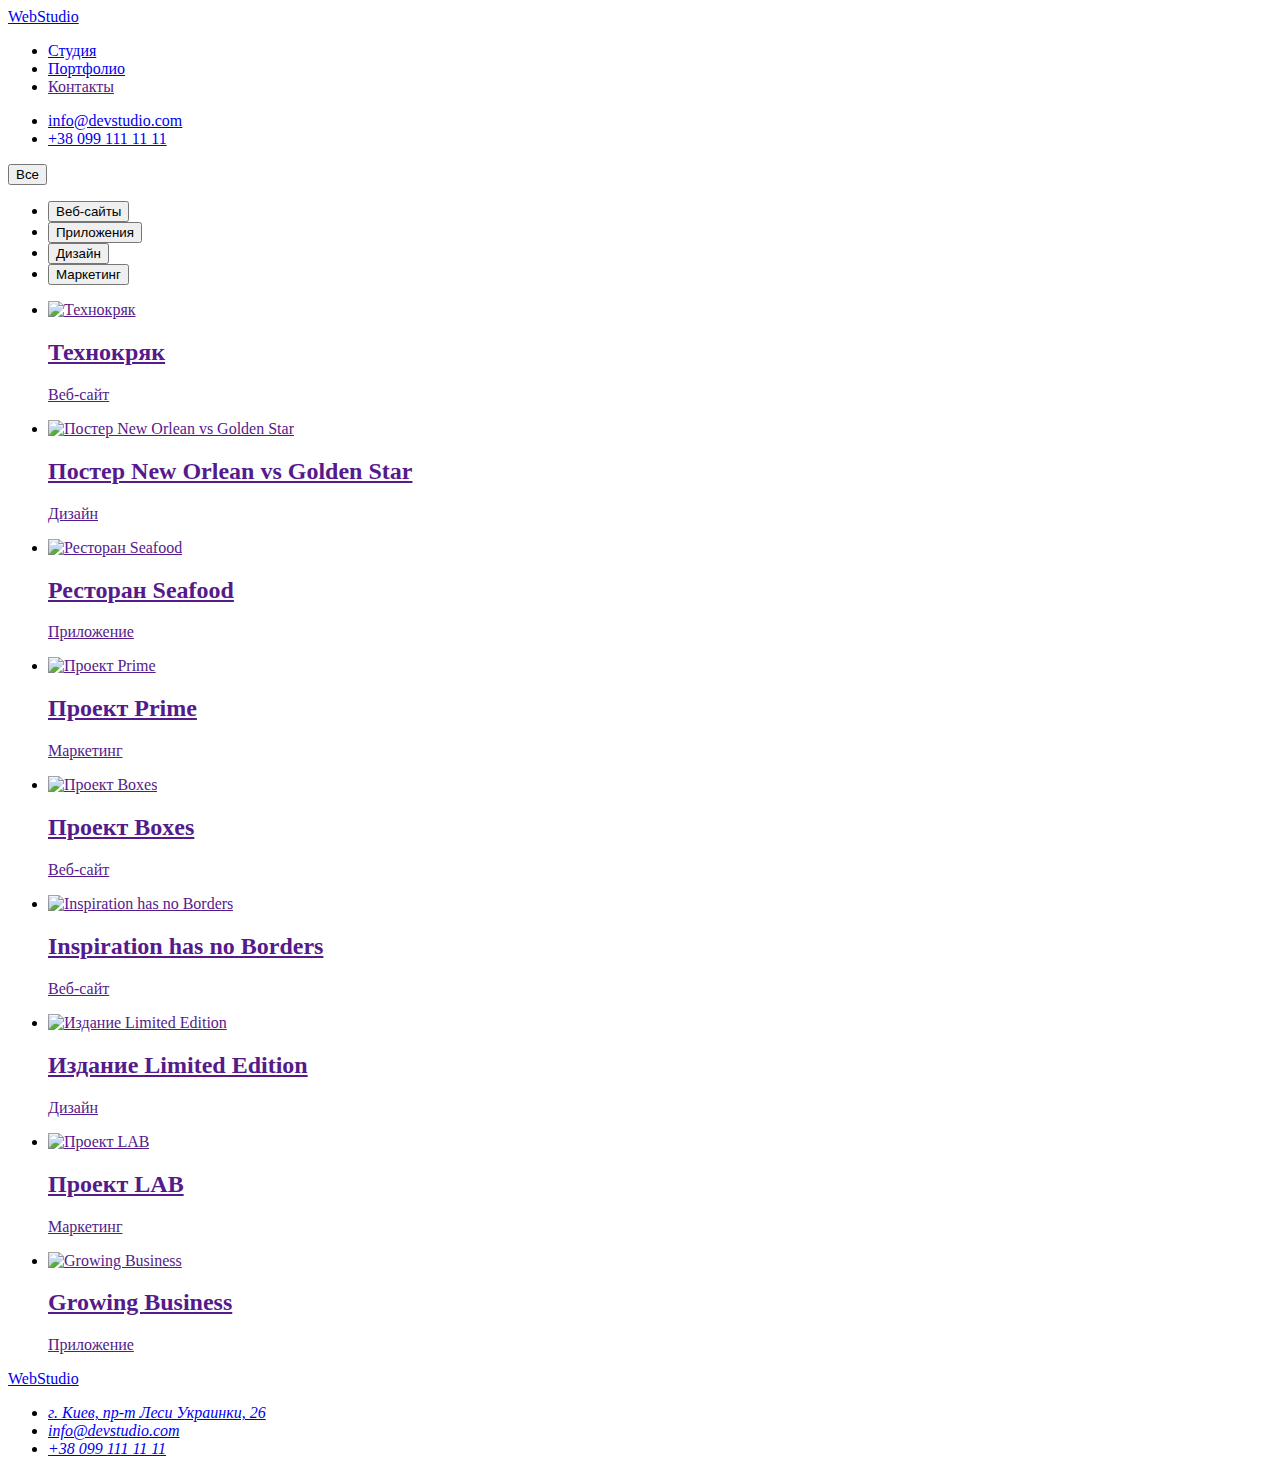
==== portfolio.html @ f28b0d56 "update portfolio.html" ====
<!DOCTYPE html>
<html lang="ru">
<head>
    <meta charset="UTF-8">
    <meta http-equiv="X-UA-Compatible" content="IE=edge">
    <meta name="viewport" content="width=device-width, initial-scale=1.0">
    <title>Document</title>
    <link rel="stylesheet" href="./css/styles.css">
</head>
<body>
    <!--Шапка сайта-->
    <header>
        <nav>
            <a href="./index.html">
                WebStudio
            </a>
            <ul>
                <li> <a href="./index.html"> Студия </a></li>
                <li> <a href="./portfolio.html"> Портфолио </a></li>
                <li> <a href=""> Контакты </a></li>
    
            </ul>
        </nav>
    
        <ul>
            <li> <a href="mailto:info@devstudio.com ">info@devstudio.com </a></li>
            <li> <a href="tel:+380991111111">+38 099 111 11 11</a></li>
    
        </ul>
    
    </header>
    
<!--Мейн контент-->
<main>
    <section>
        <button type="button">Все</button>
        <ul>
            <li> <button type="button">Веб-сайты</button></li>
            <li> <button type="button">Приложения</button></li>
            <li> <button type="button">Дизайн</button> </li>
            <li> <button type="button">Маркетинг</button> </li>
        </ul>

        <ul>
            <li> <a href="">
                <img src="./images./portfolio/веб-сайт-1.jpg" alt="Технокряк" width="370" height="294"> 
                <h2>Технокряк</h2>
                <p>Веб-сайт</p>
            </a>
            </li>
            <li>
                <a href="">
                    <img src="./images./portfolio/дизайн-1.jpg" alt="Постер New Orlean vs Golden Star" width="370" height="294">
                    <h2>Постер New Orlean vs Golden Star</h2>
                    <p>Дизайн</p>
                </a>
            </li>
            <li>
                <a href="">
                    <img src="./images./portfolio/приложение-1.jpg" alt="Ресторан Seafood" width="370" height="294">
                    <h2>Ресторан Seafood</h2>
                    <p>Приложение</p>
                </a>
            </li>
            <li>
                <a href="">
                    <img src="./images./portfolio/маркетинг-1.jpg" alt="Проект Prime" width="370" height="294">
                    <h2>Проект Prime</h2>
                    <p>Маркетинг</p>
                </a>
            </li>
            <li>
                <a href="">
                    <img src="./images./portfolio/приложение-2.jpg" alt="Проект Boxes" width="370" height="294">
                    <h2>Проект Boxes</h2>
                    <p>Веб-сайт</p>
                </a>
            </li>
            <li>
                <a href="">
                    <img src="./images./portfolio/веб-сайт-2.jpg" alt="Inspiration has no Borders" width="370" height="294">
                    <h2>Inspiration has no Borders</h2>
                    <p>Веб-сайт</p>
                </a>
            </li>
            <li>
                <a href="">
                    <img src="./images./portfolio/дизайн-2.jpg" alt="Издание Limited Edition" width="370" height="294">
                    <h2>Издание Limited Edition</h2>
                    <p>Дизайн</p>
                </a>
            </li>
            <li>
                <a href="">
                    <img src="./images./portfolio/маркетинг-2.jpg" alt="Проект LAB" width="370" height="294">
                    <h2>Проект LAB</h2>
                    <p>Маркетинг</p>
                </a>
            </li>
            <li>
                <a href="">
                    <img src="./images./portfolio/приложение-3.jpg" alt="Growing Business" width="370" height="294">
                    <h2>Growing Business</h2>
                    <p>Приложение</p>
                </a>
            </li>
        </ul>
    
    </section>
</main>

    <!--Футер-->
  <footer>
    
        <a href="./index.html">
            WebStudio
        </a>
        <address>
            <ul>
                <li> <a href="https://goo.gl/maps/xG7EDQAWDE6oh7qR7" target="_blank" rel="noopener noreferrer">г. Киев, пр-т
                        Леси Украинки, 26</a></li>
                <li> <a href="mailto:info@devstudio.com ">info@devstudio.com </a></li>
                <li> <a href="tel:+380991111111">+38 099 111 11 11</a></li>
            </ul>
        </address>
    </footer>
</body>
</html>
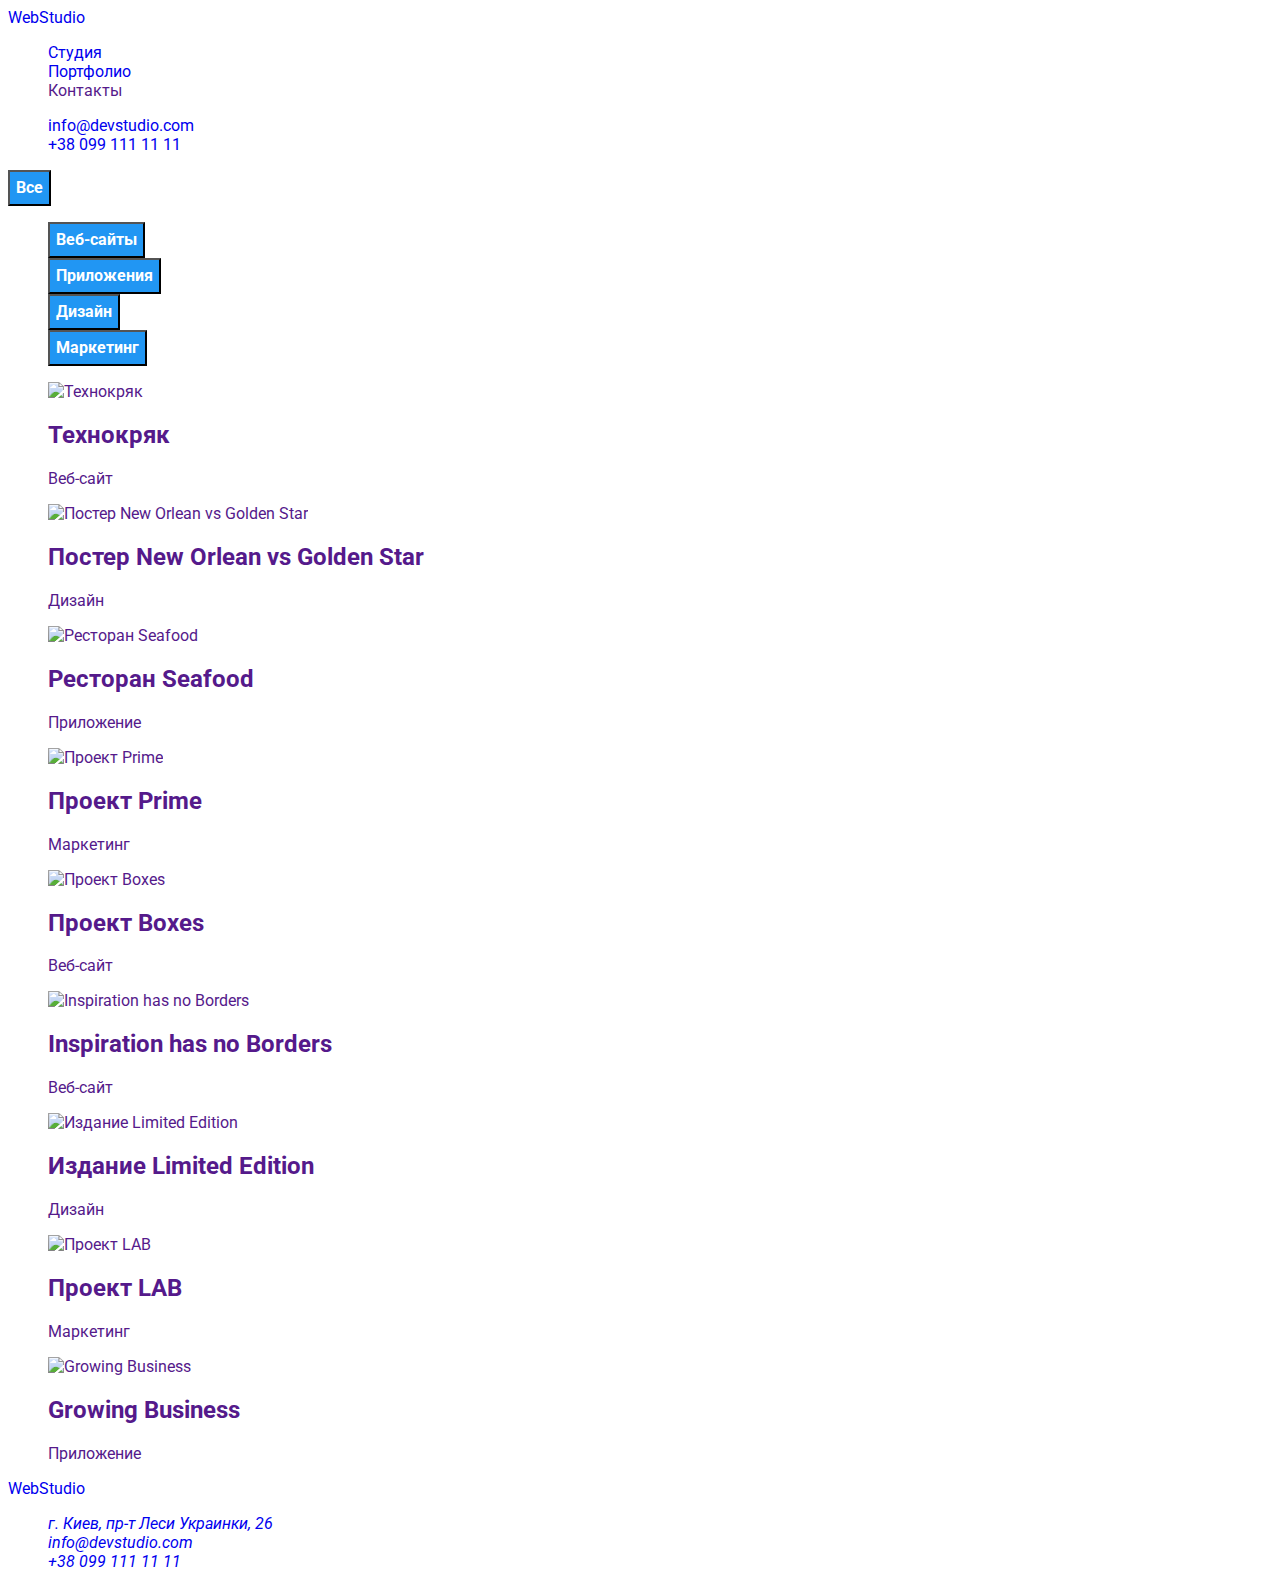
==== commit 9c2216ff: "add css" ====
--- a/portfolio.html
+++ b/portfolio.html
@@ -4,7 +4,11 @@
     <meta charset="UTF-8">
     <meta http-equiv="X-UA-Compatible" content="IE=edge">
     <meta name="viewport" content="width=device-width, initial-scale=1.0">
-    <title>Document</title>
+    <title>Вебстудия</title>
+    <link rel="preconnect" href="https://fonts.googleapis.com">
+    <link rel="preconnect" href="https://fonts.gstatic.com" crossorigin>
+    <link href="https://fonts.googleapis.com/css2?family=Raleway:wght@700&family=Roboto:wght@400;500;700;900&display=swap"
+        rel="stylesheet">
     <link rel="stylesheet" href="./css/styles.css">
 </head>
 <body>
@@ -33,6 +37,7 @@
 <!--Мейн контент-->
 <main>
     <section>
+        <h1 hidden>Портфолио</h1>
         <button type="button">Все</button>
         <ul>
             <li> <button type="button">Веб-сайты</button></li>
--- a/css/styles.css
+++ b/css/styles.css
@@ -0,0 +1,165 @@
+:root {
+--primary-text-color:#FFFFFF;
+--title-text-color:#000000;
+--accent-color:#2196F3;
+}
+
+
+ body {
+     background-color: var(--primary-text-color);
+     color: var(--title-text-color);
+     font-family: 'Roboto';
+ }
+
+/* header */
+
+ .logo {
+    color: var(--title-text-color); 
+    font-family: 'Raleway';
+    font-weight: 700;
+    font-size: 26px;
+    line-height: 1.19;
+ }
+
+ span {
+  color: var(--accent-color);
+  font-family: 'Raleway';
+  font-weight: 700;
+  font-size: 26px;
+  line-height: 1.19;
+ }
+
+a {
+    text-decoration: none;
+}
+
+ul {
+    list-style: none;
+    }
+
+.list {
+    list-style: none;
+}
+
+ .social-links .link {
+     color: var(--title-text-color);
+    text-decoration: none;
+ }
+
+ .social-links .link:hover,
+ .social-links .link:focus {
+     color: var(--accent-color);
+ }
+
+ .header {
+    color: #212121;
+    font-family: 'Roboto';
+    font-weight: 500;
+    font-size: 14px;
+     line-height: 1.14;
+    
+ }
+
+/* hero */
+
+.section-hero {
+    background-color: #000000;
+}
+
+.title {
+  color: var(--primary-text-color);
+  font-family: 'Roboto';
+  font-weight: 900;
+  font-size: 44px;
+  line-height: 1.36;
+  text-align: center;
+  text-transform: uppercase;
+}
+  
+button {
+    cursor: pointer;
+    color: var(--primary-text-color);
+    background-color: var(--accent-color);
+    font-family: 'Roboto';
+    font-weight: 700;
+    font-size: 16px;
+    line-height: 1.88;
+}
+       
+/* work */
+
+.subtitle {
+    color: #212121;
+    font-family: 'Roboto';
+    font-weight: 700;
+    font-size: 14px;
+    line-height: 1.14;
+   text-transform: uppercase;
+}
+
+.text {
+    color: #757575;
+    font-family: 'Roboto';
+    font-weight: 400;
+    font-size: 14px;
+    line-height: 1.71;
+}
+
+/* team */
+
+.subject,
+.team {
+       color: #212121;
+       font-family: 'Roboto';
+       font-weight: 700;
+       font-size: 36px;
+       line-height: 1.17;
+      text-align: center;     
+}
+
+.heading {
+      color: #212121;
+      font-family: 'Roboto'; 
+      font-weight: 500;
+      font-size: 16px;
+      line-height: 1.19;     
+}
+
+.desc {
+      color: #757575;
+      font-family: 'Roboto';
+      font-weight: 400;
+      font-size: 16px;
+      line-height: 1.19;       
+}
+
+/* footer */
+
+
+.links{
+     color: var(--primary-text-color);
+     font-family: 'Roboto';
+     font-weight: 400;
+     font-size: 14px;
+     line-height: 1.71;
+}
+
+.footer {
+    background-color: #000000;
+}
+
+.logo-text {
+     color: var(--primary-text-color);
+     font-family: 'Raleway';
+     font-weight: 700;
+     font-size: 26px;
+     line-height: 1.19;   
+}
+
+.links-items {
+     color: rgba(255, 255, 255, 0.6);
+     font-family: 'Roboto';
+     font-weight: 400;
+     font-size: 14px;
+     line-height: 1.71;      
+}
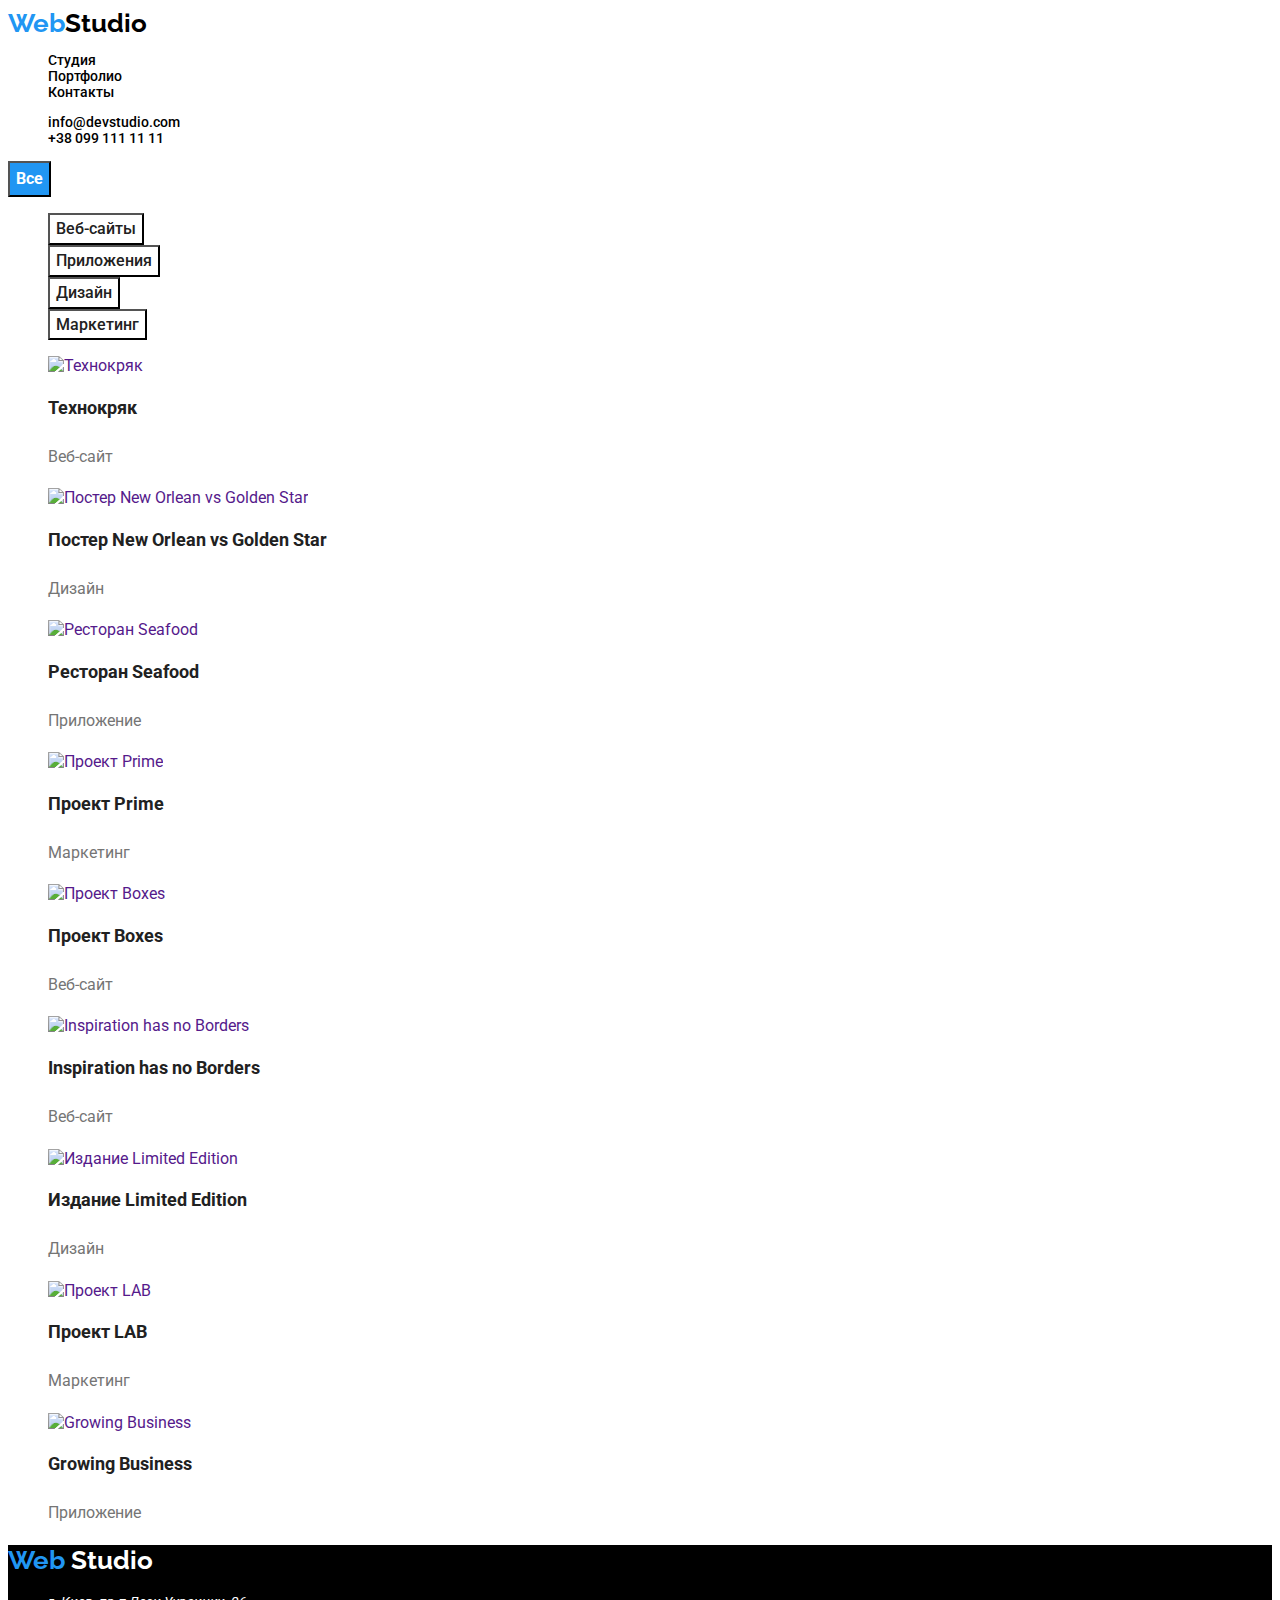
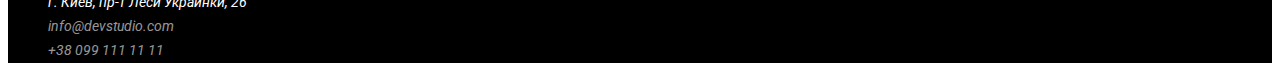
==== commit f5dda694: "update portfolio" ====
--- a/portfolio.html
+++ b/portfolio.html
@@ -4,7 +4,7 @@
     <meta charset="UTF-8">
     <meta http-equiv="X-UA-Compatible" content="IE=edge">
     <meta name="viewport" content="width=device-width, initial-scale=1.0">
-    <title>Вебстудия</title>
+    <title>Webstudio</title>
     <link rel="preconnect" href="https://fonts.googleapis.com">
     <link rel="preconnect" href="https://fonts.gstatic.com" crossorigin>
     <link href="https://fonts.googleapis.com/css2?family=Raleway:wght@700&family=Roboto:wght@400;500;700;900&display=swap"
@@ -13,22 +13,22 @@
 </head>
 <body>
     <!--Шапка сайта-->
-    <header>
+    <header class="header">
         <nav>
-            <a href="./index.html">
-                WebStudio
+            <a class="logo" href="./index.html">
+                <span>Web</span>Studio
             </a>
-            <ul>
-                <li> <a href="./index.html"> Студия </a></li>
-                <li> <a href="./portfolio.html"> Портфолио </a></li>
-                <li> <a href=""> Контакты </a></li>
+            <ul class="social-links">
+                <li> <a class="link" href="./index.html"> Студия </a></li>
+                <li> <a class="link" href="./portfolio.html"> Портфолио </a></li>
+                <li> <a class="link" href=""> Контакты </a></li>
     
             </ul>
         </nav>
     
-        <ul>
-            <li> <a href="mailto:info@devstudio.com ">info@devstudio.com </a></li>
-            <li> <a href="tel:+380991111111">+38 099 111 11 11</a></li>
+        <ul class="social-links">
+            <li> <a class="link" href="mailto:info@devstudio.com ">info@devstudio.com </a></li>
+            <li> <a class="link" href="tel:+380991111111">+38 099 111 11 11</a></li>
     
         </ul>
     
@@ -40,73 +40,73 @@
         <h1 hidden>Портфолио</h1>
         <button type="button">Все</button>
         <ul>
-            <li> <button type="button">Веб-сайты</button></li>
-            <li> <button type="button">Приложения</button></li>
-            <li> <button type="button">Дизайн</button> </li>
-            <li> <button type="button">Маркетинг</button> </li>
+            <li> <button type="button" class=" primary">Веб-сайты</button></li>
+            <li> <button type="button" class=" primary">Приложения</button></li>
+            <li> <button type="button" class=" primary">Дизайн</button> </li>
+            <li> <button type="button" class=" primary">Маркетинг</button> </li>
         </ul>
 
         <ul>
             <li> <a href="">
                 <img src="./images./portfolio/веб-сайт-1.jpg" alt="Технокряк" width="370" height="294"> 
-                <h2>Технокряк</h2>
-                <p>Веб-сайт</p>
+                <h2 class="portfolio-title">Технокряк</h2>
+                <p class="portfolio-text">Веб-сайт</p>
             </a>
             </li>
             <li>
                 <a href="">
                     <img src="./images./portfolio/дизайн-1.jpg" alt="Постер New Orlean vs Golden Star" width="370" height="294">
-                    <h2>Постер New Orlean vs Golden Star</h2>
-                    <p>Дизайн</p>
+                    <h2 class="portfolio-title">Постер New Orlean vs Golden Star</h2>
+                    <p class="portfolio-text">Дизайн</p>
                 </a>
             </li>
             <li>
                 <a href="">
                     <img src="./images./portfolio/приложение-1.jpg" alt="Ресторан Seafood" width="370" height="294">
-                    <h2>Ресторан Seafood</h2>
-                    <p>Приложение</p>
+                    <h2 class="portfolio-title">Ресторан Seafood</h2>
+                    <p class="portfolio-text">Приложение</p>
                 </a>
             </li>
             <li>
                 <a href="">
                     <img src="./images./portfolio/маркетинг-1.jpg" alt="Проект Prime" width="370" height="294">
-                    <h2>Проект Prime</h2>
-                    <p>Маркетинг</p>
+                    <h2 class="portfolio-title">Проект Prime</h2>
+                    <p class="portfolio-text">Маркетинг</p>
                 </a>
             </li>
             <li>
                 <a href="">
                     <img src="./images./portfolio/приложение-2.jpg" alt="Проект Boxes" width="370" height="294">
-                    <h2>Проект Boxes</h2>
-                    <p>Веб-сайт</p>
+                    <h2 class="portfolio-title">Проект Boxes</h2>
+                    <p class="portfolio-text">Веб-сайт</p>
                 </a>
             </li>
             <li>
                 <a href="">
                     <img src="./images./portfolio/веб-сайт-2.jpg" alt="Inspiration has no Borders" width="370" height="294">
-                    <h2>Inspiration has no Borders</h2>
-                    <p>Веб-сайт</p>
+                    <h2 class="portfolio-title">Inspiration has no Borders</h2>
+                    <p class="portfolio-text">Веб-сайт</p>
                 </a>
             </li>
             <li>
                 <a href="">
                     <img src="./images./portfolio/дизайн-2.jpg" alt="Издание Limited Edition" width="370" height="294">
-                    <h2>Издание Limited Edition</h2>
-                    <p>Дизайн</p>
+                    <h2 class="portfolio-title">Издание Limited Edition</h2>
+                    <p class="portfolio-text">Дизайн</p>
                 </a>
             </li>
             <li>
                 <a href="">
                     <img src="./images./portfolio/маркетинг-2.jpg" alt="Проект LAB" width="370" height="294">
-                    <h2>Проект LAB</h2>
-                    <p>Маркетинг</p>
+                    <h2 class="portfolio-title">Проект LAB</h2>
+                    <p class="portfolio-text">Маркетинг</p>
                 </a>
             </li>
             <li>
                 <a href="">
                     <img src="./images./portfolio/приложение-3.jpg" alt="Growing Business" width="370" height="294">
-                    <h2>Growing Business</h2>
-                    <p>Приложение</p>
+                    <h2 class="portfolio-title">Growing Business</h2>
+                    <p class="portfolio-text">Приложение</p>
                 </a>
             </li>
         </ul>
@@ -115,17 +115,17 @@
 </main>
 
     <!--Футер-->
-  <footer>
+    <footer class="footer">
     
-        <a href="./index.html">
-            WebStudio
+        <a class="logo" href="./index.html">
+            <span>Web</span> <span class="logo-text">Studio</span>
         </a>
         <address>
-            <ul>
-                <li> <a href="https://goo.gl/maps/xG7EDQAWDE6oh7qR7" target="_blank" rel="noopener noreferrer">г. Киев, пр-т
-                        Леси Украинки, 26</a></li>
-                <li> <a href="mailto:info@devstudio.com ">info@devstudio.com </a></li>
-                <li> <a href="tel:+380991111111">+38 099 111 11 11</a></li>
+            <ul class="list">
+                <li> <a class="links" href="https://goo.gl/maps/xG7EDQAWDE6oh7qR7" target="_blank"
+                        rel="noopener noreferrer">г. Киев, пр-т Леси Украинки, 26</a></li>
+                <li> <a class="links-items" href="mailto:info@devstudio.com ">info@devstudio.com </a></li>
+                <li> <a class="links-items" href="tel:+380991111111">+38 099 111 11 11</a></li>
             </ul>
         </address>
     </footer>
--- a/css/styles.css
+++ b/css/styles.css
@@ -85,6 +85,17 @@
     font-size: 16px;
     line-height: 1.88;
 }
+
+.primary {
+      cursor: pointer;
+      color: #212121;
+      background-color:var(--primary-text-color);
+      font-family: 'Roboto';     
+      font-weight: 500;
+      font-size: 16px;
+      line-height: 1.62;
+     
+}
        
 /* work */
 
@@ -163,3 +174,21 @@
      font-size: 14px;
      line-height: 1.71;      
 }
+
+/* portfolio */
+
+.portfolio-title {
+      color: #212121;
+      font-family: 'Roboto';
+      font-weight: 700;
+      font-size: 18px;
+      line-height: 2;    
+}
+
+.portfolio-text {
+     color: #757575;
+      font-family: 'Roboto';
+      font-weight: 400;
+      font-size: 16px;
+      line-height: 1.88;
+}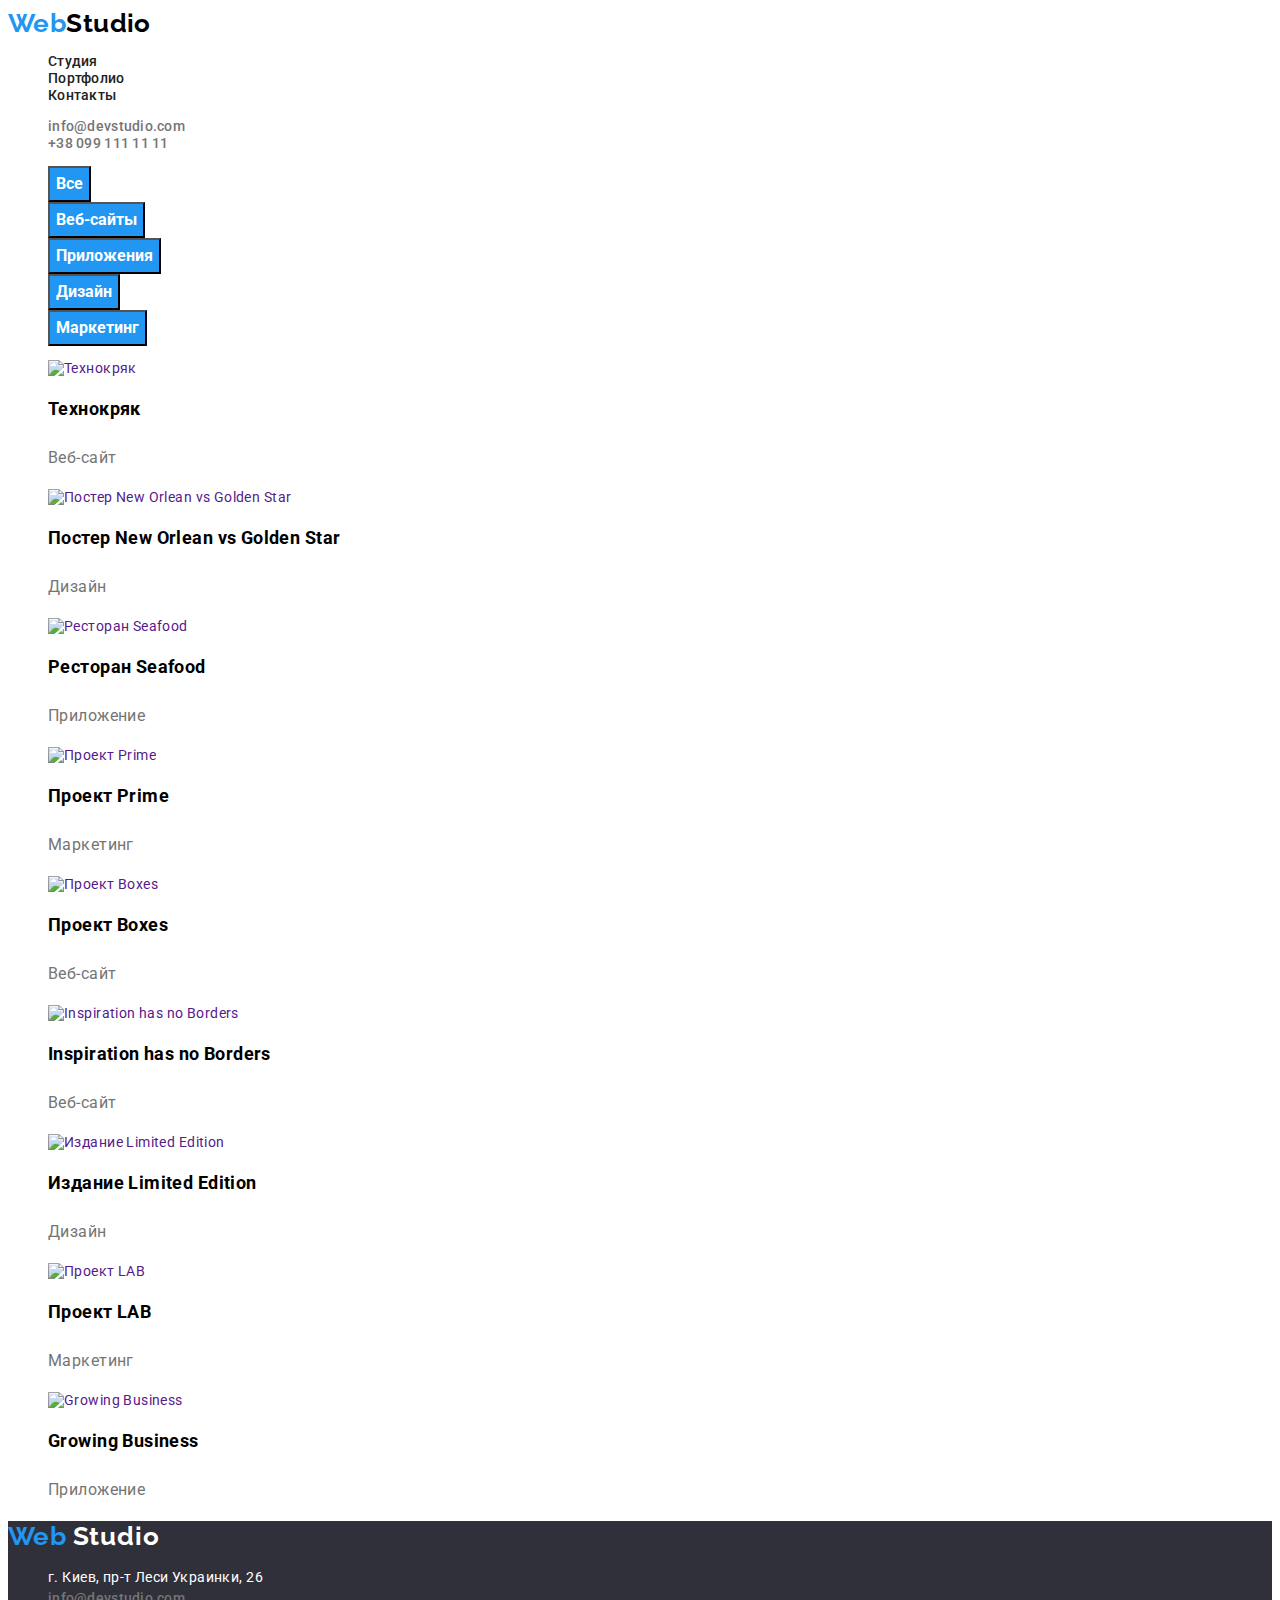
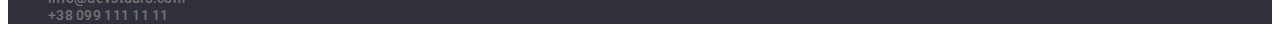
==== commit 79b94442: "add css" ====
--- a/portfolio.html
+++ b/portfolio.html
@@ -15,95 +15,94 @@
     <!--Шапка сайта-->
     <header class="header">
         <nav>
-            <a class="logo" href="./index.html">
-                <span>Web</span>Studio
+            <a class="logo link" href="./index.html">
+                <span class="accent">Web</span>Studio
             </a>
-            <ul class="social-links">
-                <li> <a class="link" href="./index.html"> Студия </a></li>
-                <li> <a class="link" href="./portfolio.html"> Портфолио </a></li>
-                <li> <a class="link" href=""> Контакты </a></li>
+            <ul class="site-nav list">
+                <li> <a class="nav-item nav-link link" href="./index.html"> Студия </a></li>
+                <li> <a class="nav-item nav-link link current-link" href="./portfolio.html"> Портфолио </a></li>
+                <li> <a class="nav-item nav-link link" href=""> Контакты </a></li>
     
             </ul>
         </nav>
     
-        <ul class="social-links">
-            <li> <a class="link" href="mailto:info@devstudio.com ">info@devstudio.com </a></li>
-            <li> <a class="link" href="tel:+380991111111">+38 099 111 11 11</a></li>
-    
+        <ul class="site-nav list">
+            <li> <a class="contact-link nav-link link" href="mailto:info@devstudio.com ">info@devstudio.com </a></li>
+            <li> <a class="contact-link nav-link link" href="tel:+380991111111">+38 099 111 11 11</a></li>
+        
         </ul>
-    
     </header>
     
 <!--Мейн контент-->
 <main>
     <section>
         <h1 hidden>Портфолио</h1>
-        <button type="button">Все</button>
-        <ul>
+         <ul class="list">
+            <li> <button type="button">Все</button></li>
             <li> <button type="button" class=" primary">Веб-сайты</button></li>
             <li> <button type="button" class=" primary">Приложения</button></li>
             <li> <button type="button" class=" primary">Дизайн</button> </li>
             <li> <button type="button" class=" primary">Маркетинг</button> </li>
         </ul>
 
-        <ul>
-            <li> <a href="">
+        <ul class="list">
+            <li> <a class="link" href="">
                 <img src="./images./portfolio/веб-сайт-1.jpg" alt="Технокряк" width="370" height="294"> 
                 <h2 class="portfolio-title">Технокряк</h2>
                 <p class="portfolio-text">Веб-сайт</p>
             </a>
             </li>
             <li>
-                <a href="">
+                <a class="link" href="">
                     <img src="./images./portfolio/дизайн-1.jpg" alt="Постер New Orlean vs Golden Star" width="370" height="294">
                     <h2 class="portfolio-title">Постер New Orlean vs Golden Star</h2>
                     <p class="portfolio-text">Дизайн</p>
                 </a>
             </li>
             <li>
-                <a href="">
+                <a class="link" href="">
                     <img src="./images./portfolio/приложение-1.jpg" alt="Ресторан Seafood" width="370" height="294">
                     <h2 class="portfolio-title">Ресторан Seafood</h2>
                     <p class="portfolio-text">Приложение</p>
                 </a>
             </li>
             <li>
-                <a href="">
+                <a class="link" href="">
                     <img src="./images./portfolio/маркетинг-1.jpg" alt="Проект Prime" width="370" height="294">
                     <h2 class="portfolio-title">Проект Prime</h2>
                     <p class="portfolio-text">Маркетинг</p>
                 </a>
             </li>
             <li>
-                <a href="">
+                <a class="link" href="">
                     <img src="./images./portfolio/приложение-2.jpg" alt="Проект Boxes" width="370" height="294">
                     <h2 class="portfolio-title">Проект Boxes</h2>
                     <p class="portfolio-text">Веб-сайт</p>
                 </a>
             </li>
             <li>
-                <a href="">
+                <a class="link" href="">
                     <img src="./images./portfolio/веб-сайт-2.jpg" alt="Inspiration has no Borders" width="370" height="294">
                     <h2 class="portfolio-title">Inspiration has no Borders</h2>
                     <p class="portfolio-text">Веб-сайт</p>
                 </a>
             </li>
             <li>
-                <a href="">
+                <a class="link" href="">
                     <img src="./images./portfolio/дизайн-2.jpg" alt="Издание Limited Edition" width="370" height="294">
                     <h2 class="portfolio-title">Издание Limited Edition</h2>
                     <p class="portfolio-text">Дизайн</p>
                 </a>
             </li>
             <li>
-                <a href="">
+                <a class="link" href="">
                     <img src="./images./portfolio/маркетинг-2.jpg" alt="Проект LAB" width="370" height="294">
                     <h2 class="portfolio-title">Проект LAB</h2>
                     <p class="portfolio-text">Маркетинг</p>
                 </a>
             </li>
             <li>
-                <a href="">
+                <a class="link" href="">
                     <img src="./images./portfolio/приложение-3.jpg" alt="Growing Business" width="370" height="294">
                     <h2 class="portfolio-title">Growing Business</h2>
                     <p class="portfolio-text">Приложение</p>
@@ -114,20 +113,21 @@
     </section>
 </main>
 
-    <!--Футер-->
-    <footer class="footer">
-    
-        <a class="logo" href="./index.html">
-            <span>Web</span> <span class="logo-text">Studio</span>
-        </a>
-        <address>
-            <ul class="list">
-                <li> <a class="links" href="https://goo.gl/maps/xG7EDQAWDE6oh7qR7" target="_blank"
-                        rel="noopener noreferrer">г. Киев, пр-т Леси Украинки, 26</a></li>
-                <li> <a class="links-items" href="mailto:info@devstudio.com ">info@devstudio.com </a></li>
-                <li> <a class="links-items" href="tel:+380991111111">+38 099 111 11 11</a></li>
-            </ul>
-        </address>
-    </footer>
+<!--Футер-->
+<footer class="footer">
+
+    <a class="logo link" href="./index.html">
+        <span class="accent">Web</span> <span class="footer-logo">Studio</span>
+    </a>
+    <address class="address">
+        <ul class="footer-contsct-list list">
+            <li class="footer-contact-item"> <a class="footer-contact-address link"
+                    href="https://goo.gl/maps/xG7EDQAWDE6oh7qR7" target="_blank" rel="noopener noreferrer">г. Киев, пр-т
+                    Леси Украинки, 26</a></li>
+            <li> <a class="contact-link  link" href="mailto:info@devstudio.com ">info@devstudio.com </a></li>
+            <li> <a class="contact-link  link" href="tel:+380991111111">+38 099 111 11 11</a></li>
+        </ul>
+    </address>
+</footer>
 </body>
 </html>--- a/css/styles.css
+++ b/css/styles.css
@@ -1,73 +1,75 @@
 :root {
---primary-text-color:#FFFFFF;
---title-text-color:#000000;
+--primary-white-color:#FFFFFF;
+--logo-color:#000000;
+--secondary-text-color:#212121;
 --accent-color:#2196F3;
 }
 
 
  body {
-     background-color: var(--primary-text-color);
-     color: var(--title-text-color);
-     font-family: 'Roboto';
+  color: var(--logo-color);
+  font-family: 'Roboto';
+  font-size: 14px;
+  letter-spacing: 0.03em;
+  background-color: var(--primary-white-color) 
+
  }
 
-/* header */
-
- .logo {
-    color: var(--title-text-color); 
-    font-family: 'Raleway';
-    font-weight: 700;
-    font-size: 26px;
-    line-height: 1.19;
+ .link {
+     text-decoration: none;
  }
 
- span {
-  color: var(--accent-color);
-  font-family: 'Raleway';
-  font-weight: 700;
-  font-size: 26px;
-  line-height: 1.19;
+ .list {
+     list-style: none;
+ }
+ 
+/* header */
+ 
+ .logo {
+    font-family: 'Raleway';
+     font-weight: 700;
+     font-size: 26px;
+     line-height: 1.19;
+    color: var(--logo-color) 
  }
 
-a {
-    text-decoration: none;
+.current-link {
+    color: var(--accent-color)
 }
 
-ul {
-    list-style: none;
-    }
-
-.list {
-    list-style: none;
+.site-nav .nav-link:hover,
+.site-nav .nav-link:focus {
+    color: var(--accent-color);
 }
 
- .social-links .link {
-     color: var(--title-text-color);
-    text-decoration: none;
+
+.nav-item {
+  color: var(--secondary-text-color)
+}
+.contact-link {
+    color: #757575;
+}
+
+.nav-item,
+.contact-link {
+    font-weight: 500;
+    line-height: 1.14;
+    letter-spacing: 0.02em;
+}
+
+ .accent {
+  color: var(--accent-color);
  }
 
- .social-links .link:hover,
- .social-links .link:focus {
-     color: var(--accent-color);
- }
-
- .header {
-    color: #212121;
-    font-family: 'Roboto';
-    font-weight: 500;
-    font-size: 14px;
-     line-height: 1.14;
-    
- }
 
 /* hero */
 
 .section-hero {
-    background-color: #000000;
+    background-color: #2F303A;
 }
 
-.title {
-  color: var(--primary-text-color);
+.hero-title {
+  color: var(--primary-white-color);
   font-family: 'Roboto';
   font-weight: 900;
   font-size: 44px;
@@ -78,7 +80,7 @@
   
 button {
     cursor: pointer;
-    color: var(--primary-text-color);
+    color: var(--primary-white-color);
     background-color: var(--accent-color);
     font-family: 'Roboto';
     font-weight: 700;
@@ -88,107 +90,94 @@
 
 .primary {
       cursor: pointer;
-      color: #212121;
-      background-color:var(--primary-text-color);
-      font-family: 'Roboto';     
-      font-weight: 500;
-      font-size: 16px;
-      line-height: 1.62;
      
 }
        
 /* work */
 
-.subtitle {
-    color: #212121;
-    font-family: 'Roboto';
-    font-weight: 700;
-    font-size: 14px;
-    line-height: 1.14;
-   text-transform: uppercase;
+.description-title {
+  font-family: 'Roboto';
+  font-weight: 700;
+  font-size: 14px;
+  line-height: 1.14;
+  text-transform: uppercase;
+  color: var(--secondary-text-color) 
 }
 
-.text {
-    color: #757575;
-    font-family: 'Roboto';
-    font-weight: 400;
-    font-size: 14px;
-    line-height: 1.71;
+.description-text {
+  color: #757575;
+  line-height: 1.71;
 }
 
 /* team */
 
-.subject,
-.team {
-       color: #212121;
-       font-family: 'Roboto';
-       font-weight: 700;
+.about-title,
+.team-title {
        font-size: 36px;
-       line-height: 1.17;
+      line-height: 1.17;
       text-align: center;     
 }
 
-.heading {
-      color: #212121;
-      font-family: 'Roboto'; 
+.team-name {
       font-weight: 500;
       font-size: 16px;
       line-height: 1.19;     
 }
 
-.desc {
+.team-position {
       color: #757575;
-      font-family: 'Roboto';
-      font-weight: 400;
       font-size: 16px;
       line-height: 1.19;       
 }
 
+ 
 /* footer */
 
-
-.links{
-     color: var(--primary-text-color);
-     font-family: 'Roboto';
-     font-weight: 400;
-     font-size: 14px;
-     line-height: 1.71;
+.footer {
+    background-color: #2F303A
+}
+.address {
+    font-style: normal;
 }
 
-.footer {
-    background-color: #000000;
+.footer-contact-address {
+    color: var(--primary-white-color);
+    font-family: 'Roboto';
+    font-weight: 400;
+    font-size: 14px;
+    line-height: 1.71;
+    letter-spacing: 0.03em;
 }
 
-.logo-text {
-     color: var(--primary-text-color);
-     font-family: 'Raleway';
-     font-weight: 700;
-     font-size: 26px;
-     line-height: 1.19;   
+.footer-logo {
+       font-family: 'Raleway';
+       font-weight: 700;
+      font-size: 26px;
+      line-height: 1.19x;
+      letter-spacing: 0.03em;
+      color: #FFFFFF;
 }
 
-.links-items {
-     color: rgba(255, 255, 255, 0.6);
-     font-family: 'Roboto';
-     font-weight: 400;
-     font-size: 14px;
-     line-height: 1.71;      
-}
 
 /* portfolio */
 
 .portfolio-title {
-      color: #212121;
-      font-family: 'Roboto';
-      font-weight: 700;
-      font-size: 18px;
-      line-height: 2;    
+   
+    font-family: 'Roboto';
+    font-weight: 700;
+    font-size: 18px;
+    line-height: 2;
+    color: var(--logo-color)
 }
 
 .portfolio-text {
-     color: #757575;
-      font-family: 'Roboto';
-      font-weight: 400;
-      font-size: 16px;
-      line-height: 1.88;
-}+    color: #757575;
+    font-family: 'Roboto';
+    font-weight: 400;
+    font-size: 16px;
+    line-height: 1.88;
+}
+
+
+
+
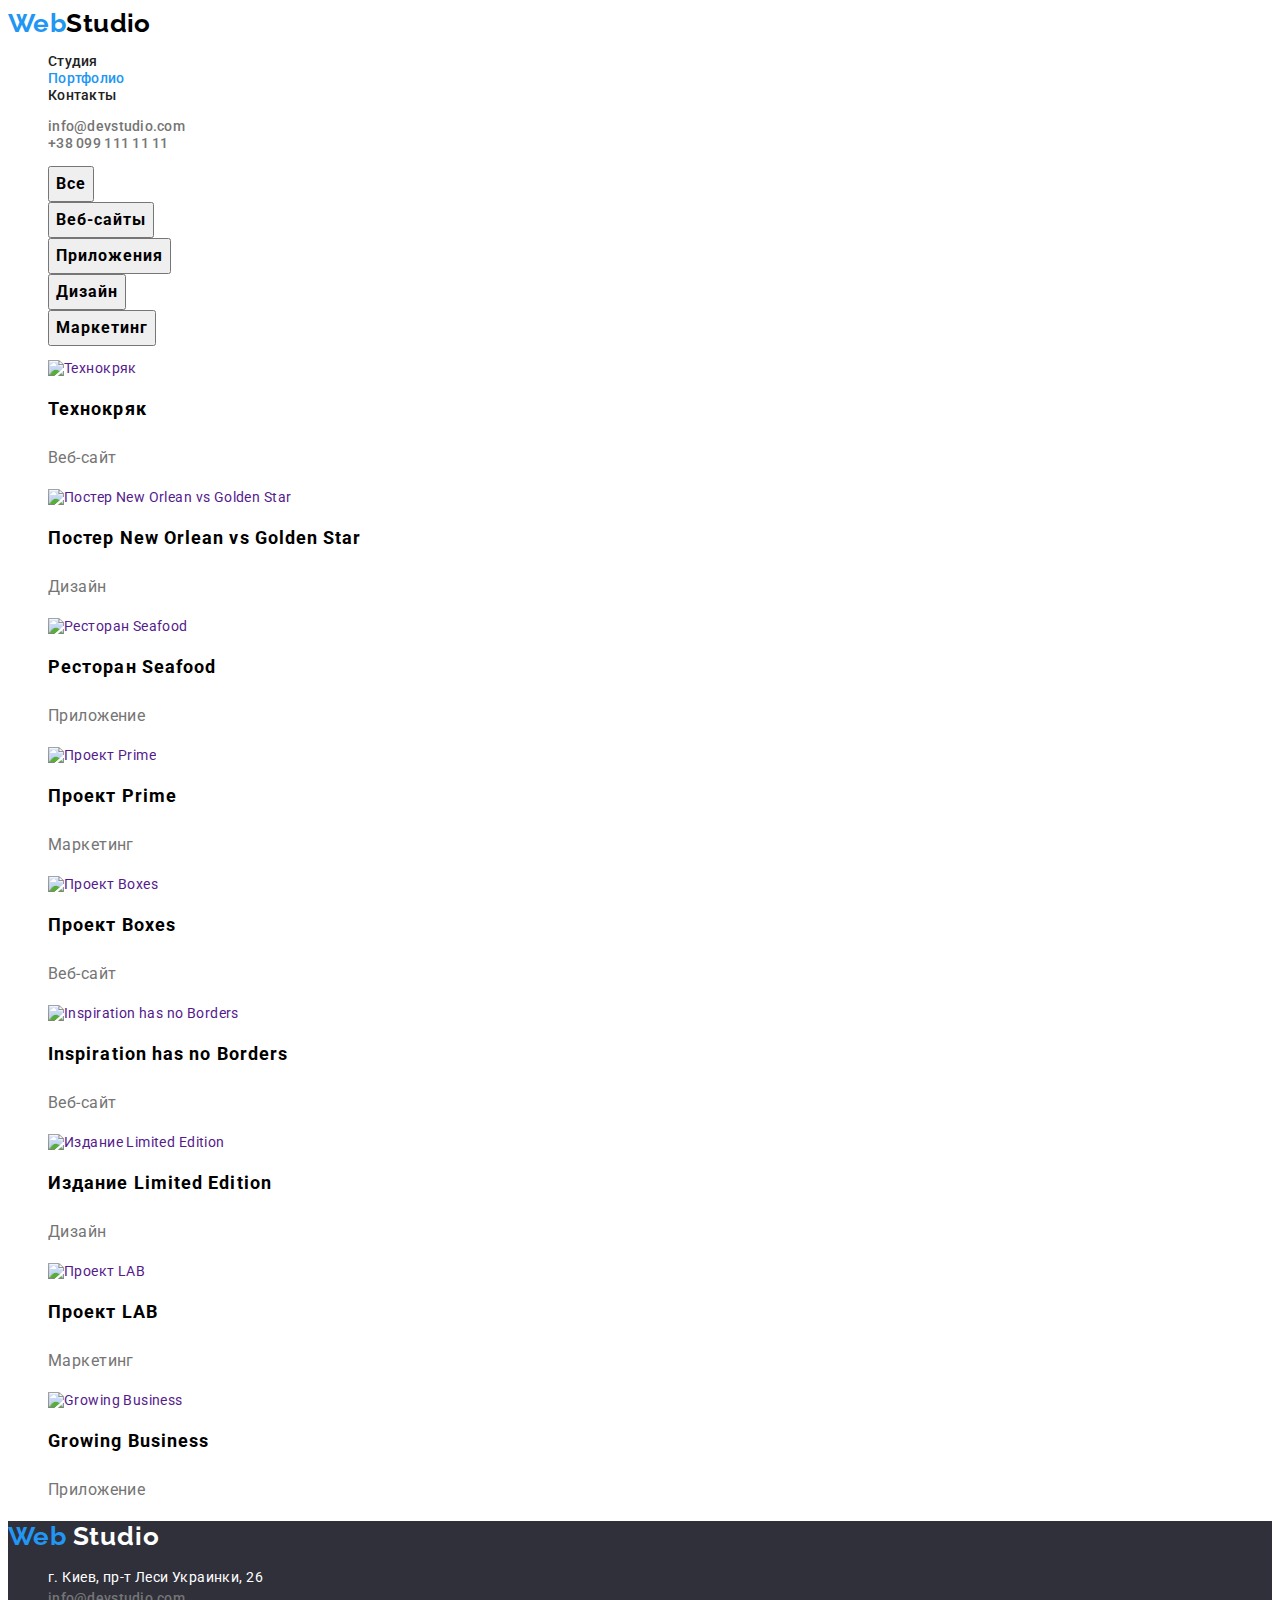
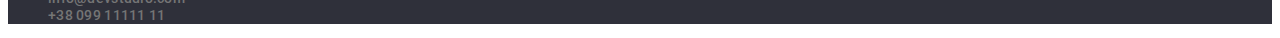
==== commit d4787e7a: "add css" ====
--- a/portfolio.html
+++ b/portfolio.html
@@ -14,98 +14,98 @@
 <body>
     <!--Шапка сайта-->
     <header class="header">
-        <nav>
+        <nav class="site-nav">
             <a class="logo link" href="./index.html">
                 <span class="accent">Web</span>Studio
             </a>
-            <ul class="site-nav list">
-                <li> <a class="nav-item nav-link link" href="./index.html"> Студия </a></li>
-                <li> <a class="nav-item nav-link link current-link" href="./portfolio.html"> Портфолио </a></li>
-                <li> <a class="nav-item nav-link link" href=""> Контакты </a></li>
+            <ul class="list">
+                <li class="nav-list"> <a class="nav-item link" href="./index.html"> Студия </a></li>
+                <li class="nav-list"> <a class="nav-item link current-link" href="./portfolio.html"> Портфолио </a></li>
+                <li class="nav-list"> <a class="nav-item link" href=""> Контакты </a></li>
     
             </ul>
         </nav>
     
-        <ul class="site-nav list">
-            <li> <a class="contact-link nav-link link" href="mailto:info@devstudio.com ">info@devstudio.com </a></li>
-            <li> <a class="contact-link nav-link link" href="tel:+380991111111">+38 099 111 11 11</a></li>
-        
-        </ul>
-    </header>
+     <ul class="list">
+        <li class="contact-list"> <a class="contact-link link" href="mailto:info@devstudio.com ">info@devstudio.com </a></li>
+        <li class="contact-list"> <a class="contact-link link" href="tel:+380991111111">+38 099 111 11 11</a></li>
+     </ul>
+     </header>
     
 <!--Мейн контент-->
 <main>
-    <section>
+    <section class="portfolio">
         <h1 hidden>Портфолио</h1>
-         <ul class="list">
-            <li> <button type="button">Все</button></li>
-            <li> <button type="button" class=" primary">Веб-сайты</button></li>
-            <li> <button type="button" class=" primary">Приложения</button></li>
-            <li> <button type="button" class=" primary">Дизайн</button> </li>
-            <li> <button type="button" class=" primary">Маркетинг</button> </li>
+         <ul class="btn-list list">
+            <li> <button type="button" class="btn">Все</button></li>
+            <li> <button type="button" class="btn">Веб-сайты</button></li>
+            <li> <button type="button" class="btn">Приложения</button></li>
+            <li> <button type="button" class="btn">Дизайн</button> </li>
+            <li> <button type="button" class="btn">Маркетинг</button> </li>
         </ul>
 
-        <ul class="list">
-            <li> <a class="link" href="">
-                <img src="./images./portfolio/веб-сайт-1.jpg" alt="Технокряк" width="370" height="294"> 
-                <h2 class="portfolio-title">Технокряк</h2>
-                <p class="portfolio-text">Веб-сайт</p>
+        <ul class="card-list list">
+            <li class="card-link"> 
+                <a class="card-item link" href="">
+                <img src="./images./portfolio/portfolio-1.jpg" alt="Технокряк" width="370" height="294"> 
+                <h2 class="card-title">Технокряк</h2>
+                <p class="card-text">Веб-сайт</p>
             </a>
             </li>
-            <li>
-                <a class="link" href="">
-                    <img src="./images./portfolio/дизайн-1.jpg" alt="Постер New Orlean vs Golden Star" width="370" height="294">
-                    <h2 class="portfolio-title">Постер New Orlean vs Golden Star</h2>
-                    <p class="portfolio-text">Дизайн</p>
+            <li class="card-link">
+                <a class="card-item link" href="">
+                    <img src="./images./portfolio/portfolio-2.jpg" alt="Постер New Orlean vs Golden Star" width="370" height="294">
+                    <h2 class="card-title">Постер New Orlean vs Golden Star</h2>
+                    <p class="card-text">Дизайн</p>
                 </a>
             </li>
-            <li>
-                <a class="link" href="">
-                    <img src="./images./portfolio/приложение-1.jpg" alt="Ресторан Seafood" width="370" height="294">
-                    <h2 class="portfolio-title">Ресторан Seafood</h2>
-                    <p class="portfolio-text">Приложение</p>
+            <li class="card-link">
+                <a class="card-item link" href="">
+                    <img src="./images./portfolio/portfolio-3.jpg" alt="Ресторан Seafood" width="370" height="294">
+                    <h2 class="card-title">Ресторан Seafood</h2>
+                    <p class="card-text">Приложение</p>
                 </a>
             </li>
-            <li>
-                <a class="link" href="">
-                    <img src="./images./portfolio/маркетинг-1.jpg" alt="Проект Prime" width="370" height="294">
-                    <h2 class="portfolio-title">Проект Prime</h2>
-                    <p class="portfolio-text">Маркетинг</p>
+            <li class="card-link">
+                <a class="card-item link" href="">
+                    <img src="./images./portfolio/portfolio-4.jpg" alt="Проект Prime" width="370" height="294">
+                    <h2 class="card-title">Проект Prime</h2>
+                    <p class="card-text">Маркетинг</p>
                 </a>
             </li>
-            <li>
-                <a class="link" href="">
-                    <img src="./images./portfolio/приложение-2.jpg" alt="Проект Boxes" width="370" height="294">
-                    <h2 class="portfolio-title">Проект Boxes</h2>
-                    <p class="portfolio-text">Веб-сайт</p>
+            <li class="card-link">
+                <a class="card-item link" href="">
+                    <img src="./images./portfolio/portfolio-5.jpg" alt="Проект Boxes" width="370" height="294">
+                    <h2 class="card-title">Проект Boxes</h2>
+                    <p class="card-text">Веб-сайт</p>
                 </a>
             </li>
-            <li>
-                <a class="link" href="">
-                    <img src="./images./portfolio/веб-сайт-2.jpg" alt="Inspiration has no Borders" width="370" height="294">
-                    <h2 class="portfolio-title">Inspiration has no Borders</h2>
-                    <p class="portfolio-text">Веб-сайт</p>
+            <li class="card-link">
+                <a class="card-item link" href="">
+                    <img src="./images./portfolio/portfolio-6.jpg" alt="Inspiration has no Borders" width="370" height="294">
+                    <h2 class="card-title">Inspiration has no Borders</h2>
+                    <p class="card-text">Веб-сайт</p>
                 </a>
             </li>
-            <li>
-                <a class="link" href="">
-                    <img src="./images./portfolio/дизайн-2.jpg" alt="Издание Limited Edition" width="370" height="294">
-                    <h2 class="portfolio-title">Издание Limited Edition</h2>
-                    <p class="portfolio-text">Дизайн</p>
+            <li class="card-link">
+                <a class="card-item link" href="">
+                    <img src="./images./portfolio/portfolio-7.jpg" alt="Издание Limited Edition" width="370" height="294">
+                    <h2 class="card-title">Издание Limited Edition</h2>
+                    <p class="card-text">Дизайн</p>
                 </a>
             </li>
-            <li>
-                <a class="link" href="">
-                    <img src="./images./portfolio/маркетинг-2.jpg" alt="Проект LAB" width="370" height="294">
-                    <h2 class="portfolio-title">Проект LAB</h2>
-                    <p class="portfolio-text">Маркетинг</p>
+            <li class="card-link">
+                <a class="card-item link" href="">
+                    <img src="./images./portfolio/portfolio-8.jpg" alt="Проект LAB" width="370" height="294">
+                    <h2 class="card-title">Проект LAB</h2>
+                    <p class="card-text">Маркетинг</p>
                 </a>
             </li>
-            <li>
-                <a class="link" href="">
-                    <img src="./images./portfolio/приложение-3.jpg" alt="Growing Business" width="370" height="294">
-                    <h2 class="portfolio-title">Growing Business</h2>
-                    <p class="portfolio-text">Приложение</p>
+            <li class="card-link">
+                <a class="card-item link" href="">
+                    <img src="./images./portfolio/portfolio-9.jpg" alt="Growing Business" width="370" height="294">
+                    <h2 class="card-title">Growing Business</h2>
+                    <p class="card-text">Приложение</p>
                 </a>
             </li>
         </ul>
@@ -113,21 +113,27 @@
     </section>
 </main>
 
-<!--Футер-->
-<footer class="footer">
-
-    <a class="logo link" href="./index.html">
-        <span class="accent">Web</span> <span class="footer-logo">Studio</span>
-    </a>
+ <!--Футер-->
+ <footer class="footer">
+ <a class="logo link" href="./index.html">
+    <span class="accent">Web</span> <span class="footer-logo">Studio</span> 
+ </a>
     <address class="address">
         <ul class="footer-contsct-list list">
-            <li class="footer-contact-item"> <a class="footer-contact-address link"
-                    href="https://goo.gl/maps/xG7EDQAWDE6oh7qR7" target="_blank" rel="noopener noreferrer">г. Киев, пр-т
-                    Леси Украинки, 26</a></li>
-            <li> <a class="contact-link  link" href="mailto:info@devstudio.com ">info@devstudio.com </a></li>
-            <li> <a class="contact-link  link" href="tel:+380991111111">+38 099 111 11 11</a></li>
+            <li class="footer-contact-item"> 
+                <a class="footer-contact-address link" href="https://goo.gl/maps/xG7EDQAWDE6oh7qR7" target="_blank" rel="noopener noreferrer">г. Киев, пр-т Леси Украинки, 26
+                </a>
+            </li>
+            <li class="footer-contact-item"> 
+                <a class="contact-link nav-link link" href="mailto:info@devstudio.com ">info@devstudio.com </a>
+            </li>
+            <li class="footer-contact-item"> 
+                <a class="contact-link nav-link link" href="tel:+380991111111">+38 099 11111 11</a>
+            </li>
         </ul>
-    </address>
-</footer>
-</body>
-</html>+     </address>
+
+ </footer>
+
+ </body>
+ </html>--- a/css/styles.css
+++ b/css/styles.css
@@ -12,7 +12,6 @@
   font-size: 14px;
   letter-spacing: 0.03em;
   background-color: var(--primary-white-color) 
-
  }
 
  .link {
@@ -33,35 +32,36 @@
     color: var(--logo-color) 
  }
 
-.current-link {
-    color: var(--accent-color)
-}
-
-.site-nav .nav-link:hover,
-.site-nav .nav-link:focus {
-    color: var(--accent-color);
-}
-
-
-.nav-item {
-  color: var(--secondary-text-color)
-}
-.contact-link {
-    color: #757575;
-}
-
 .nav-item,
 .contact-link {
     font-weight: 500;
     line-height: 1.14;
     letter-spacing: 0.02em;
 }
+.nav-item {
+    color:var(--secondary-text-color)
+}
 
+.contact-link {
+    color: #757575;
+}
+
+.contact-link:focus,
+.contact-link:hover{
+    color: var(--accent-color);
+
+}
+.nav-item:focus,
+.nav-item:hover {
+    color: var(--accent-color);
+}
  .accent {
   color: var(--accent-color);
  }
 
-
+.current-link {
+    color: var(--accent-color)
+} 
 /* hero */
 
 .section-hero {
@@ -70,33 +70,40 @@
 
 .hero-title {
   color: var(--primary-white-color);
-  font-family: 'Roboto';
   font-weight: 900;
   font-size: 44px;
   line-height: 1.36;
   text-align: center;
   text-transform: uppercase;
+ letter-spacing: 0.06em;
 }
   
-button {
-    cursor: pointer;
-    color: var(--primary-white-color);
-    background-color: var(--accent-color);
-    font-family: 'Roboto';
-    font-weight: 700;
-    font-size: 16px;
-    line-height: 1.88;
+.btn,
+.btn-light {
+       cursor: pointer;
+        font-family: inherit;
+        font-weight: 700;
+        font-size: 16px;
+        line-height: 1.88;
+        letter-spacing: 0.06em;
+        
+    }
+    
+  .btn:hover,
+  .btn:focus {
+    color:#FFFFFF;
+    background-color: #2196F3;
+    
+}
+.btn-light:active {
+    cursor: pointer; 
 }
 
-.primary {
-      cursor: pointer;
-     
-}
-       
-/* work */
+
+
+/* description */
 
 .description-title {
-  font-family: 'Roboto';
   font-weight: 700;
   font-size: 14px;
   line-height: 1.14;
@@ -142,9 +149,6 @@
 
 .footer-contact-address {
     color: var(--primary-white-color);
-    font-family: 'Roboto';
-    font-weight: 400;
-    font-size: 14px;
     line-height: 1.71;
     letter-spacing: 0.03em;
 }
@@ -155,25 +159,22 @@
       font-size: 26px;
       line-height: 1.19x;
       letter-spacing: 0.03em;
-      color: #FFFFFF;
+      color:var(--primary-white-color)
 }
 
 
 /* portfolio */
 
-.portfolio-title {
-   
-    font-family: 'Roboto';
-    font-weight: 700;
+.card-title {
+   font-weight: 700;
     font-size: 18px;
     line-height: 2;
+    letter-spacing: 0.06em;
     color: var(--logo-color)
 }
 
-.portfolio-text {
+.card-text {
     color: #757575;
-    font-family: 'Roboto';
-    font-weight: 400;
     font-size: 16px;
     line-height: 1.88;
 }
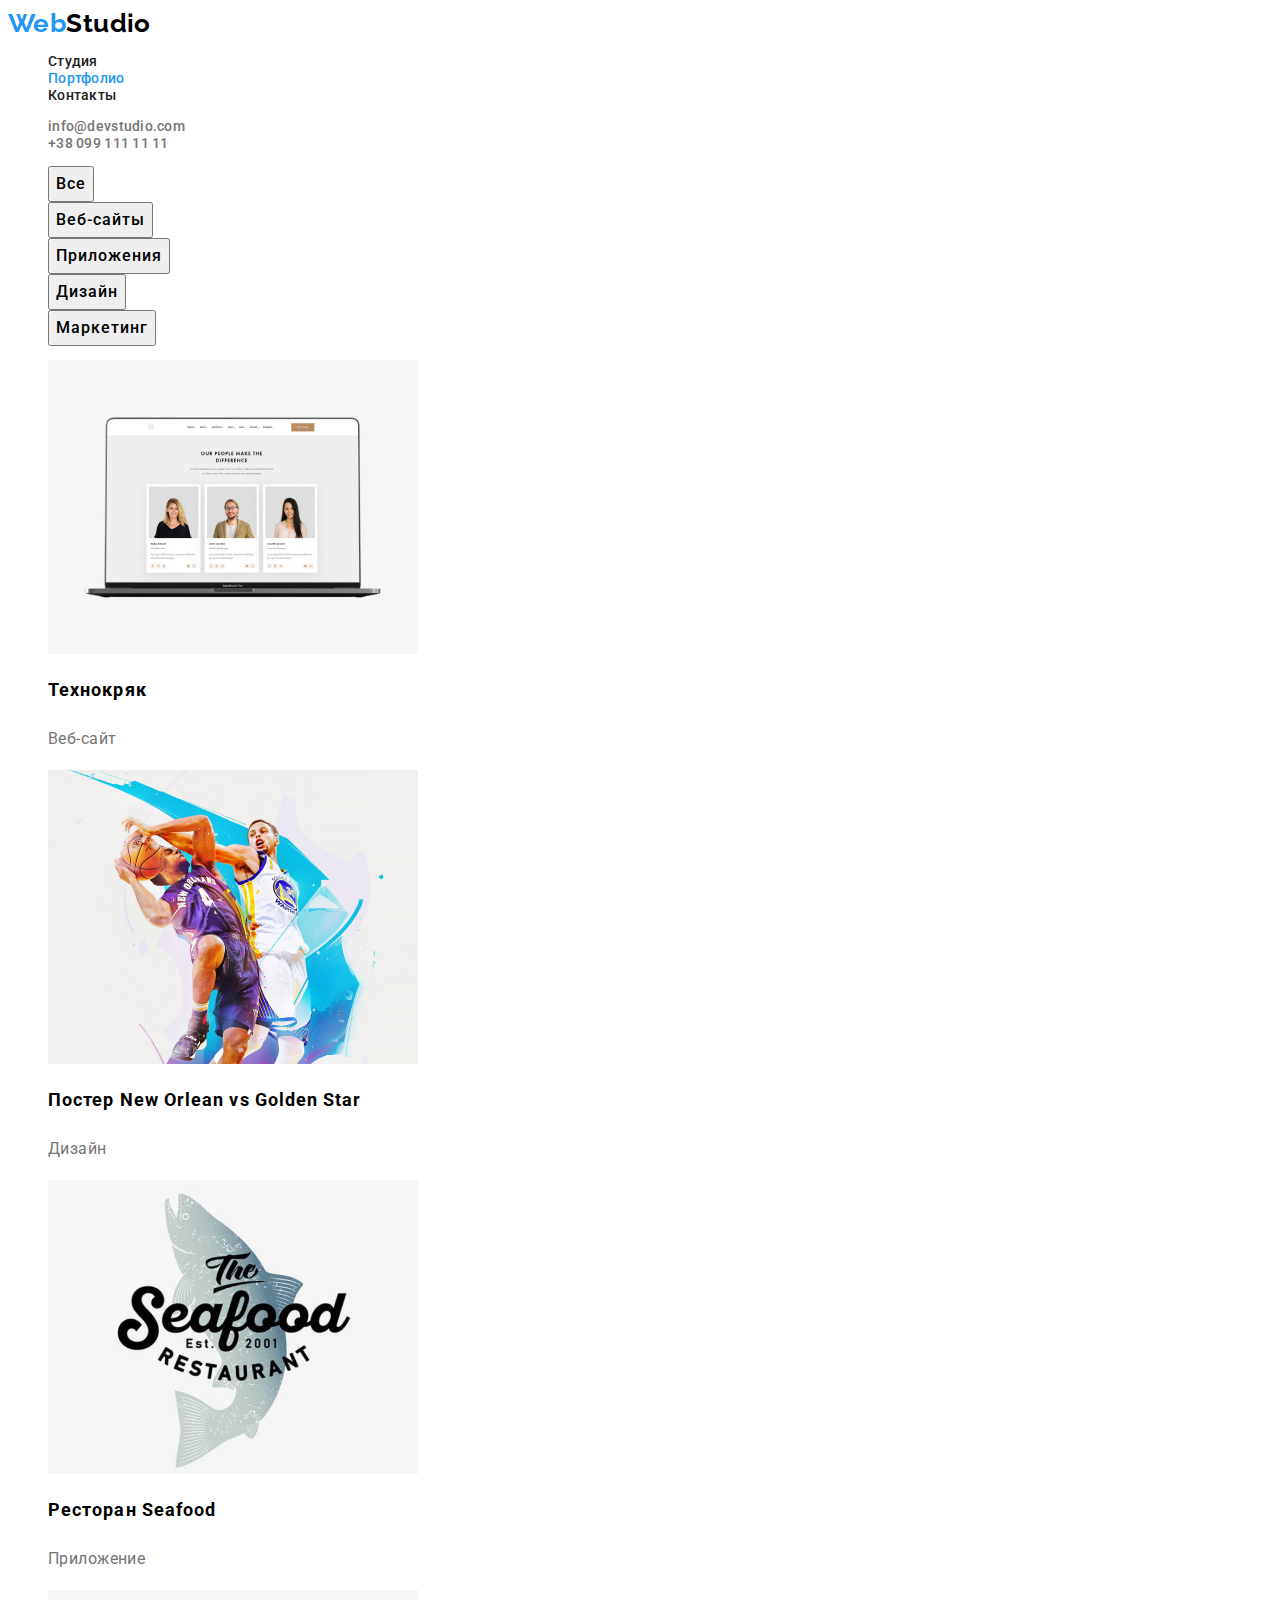
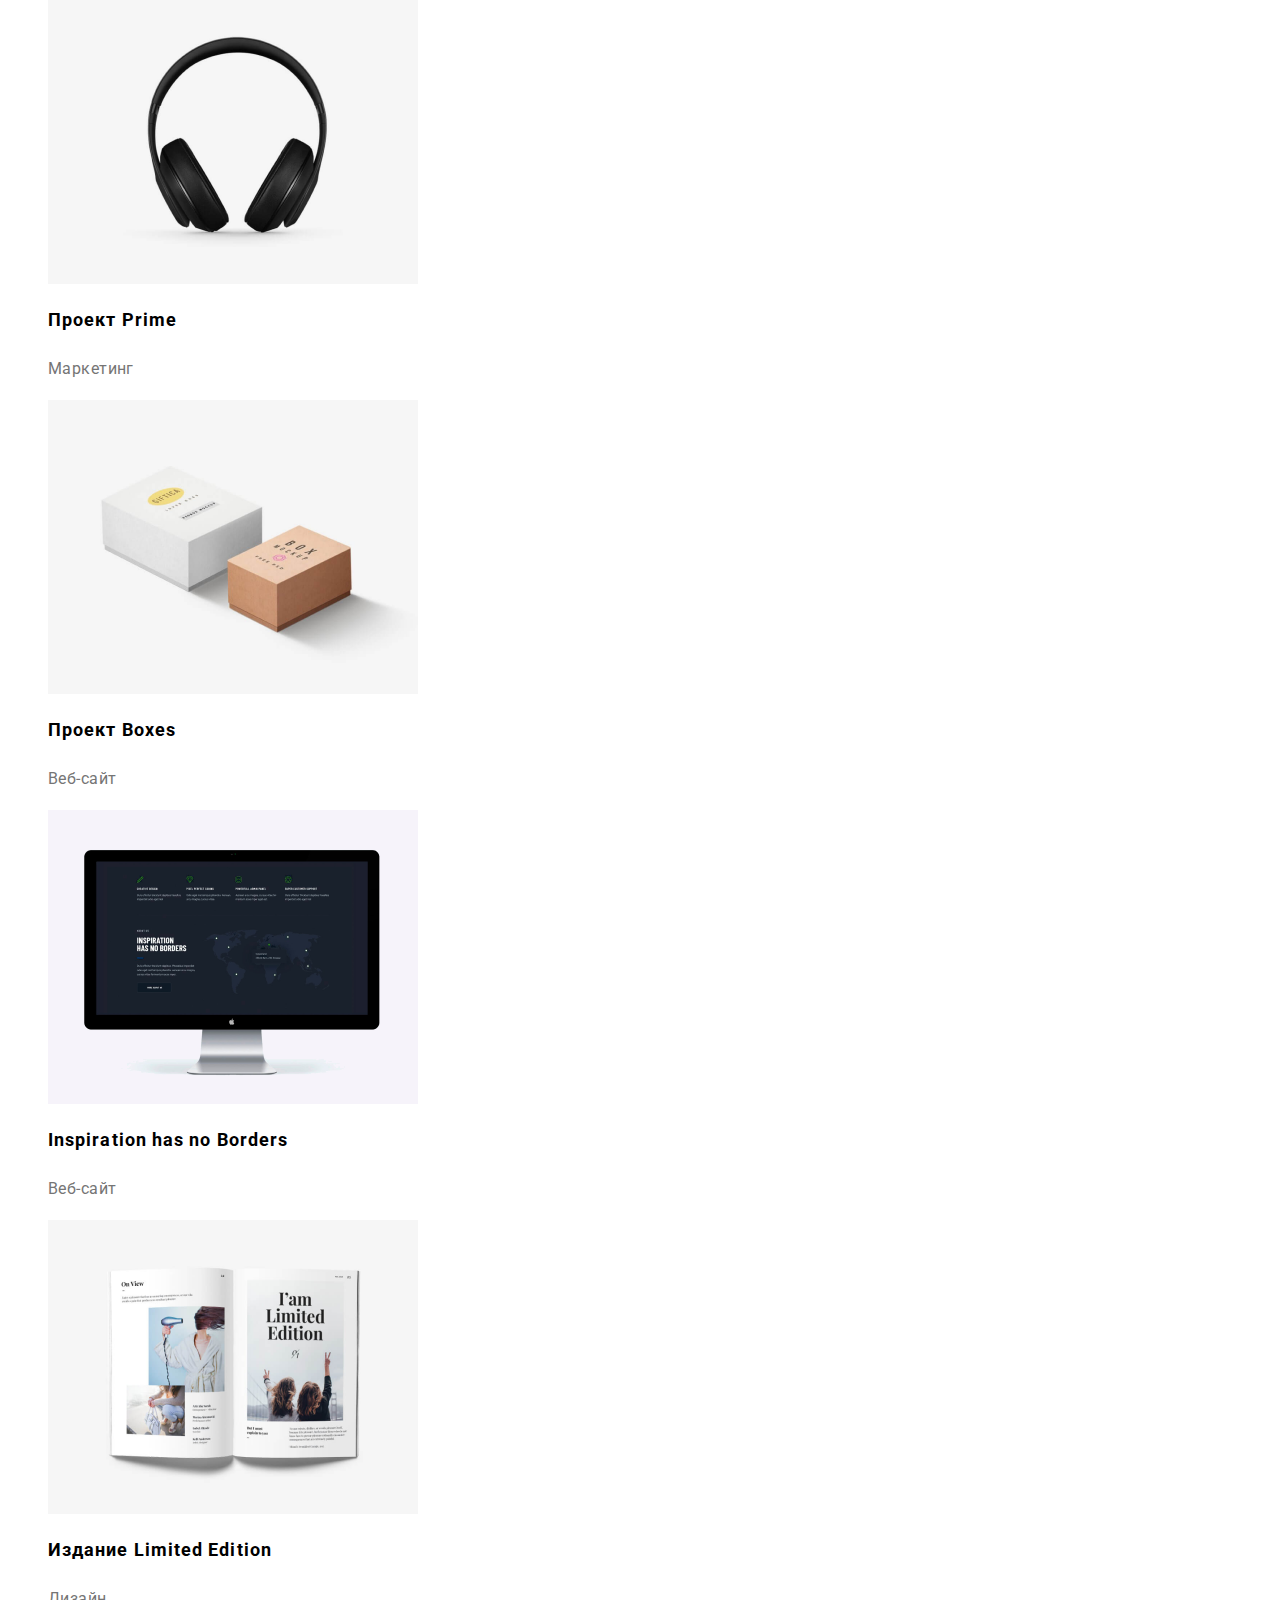
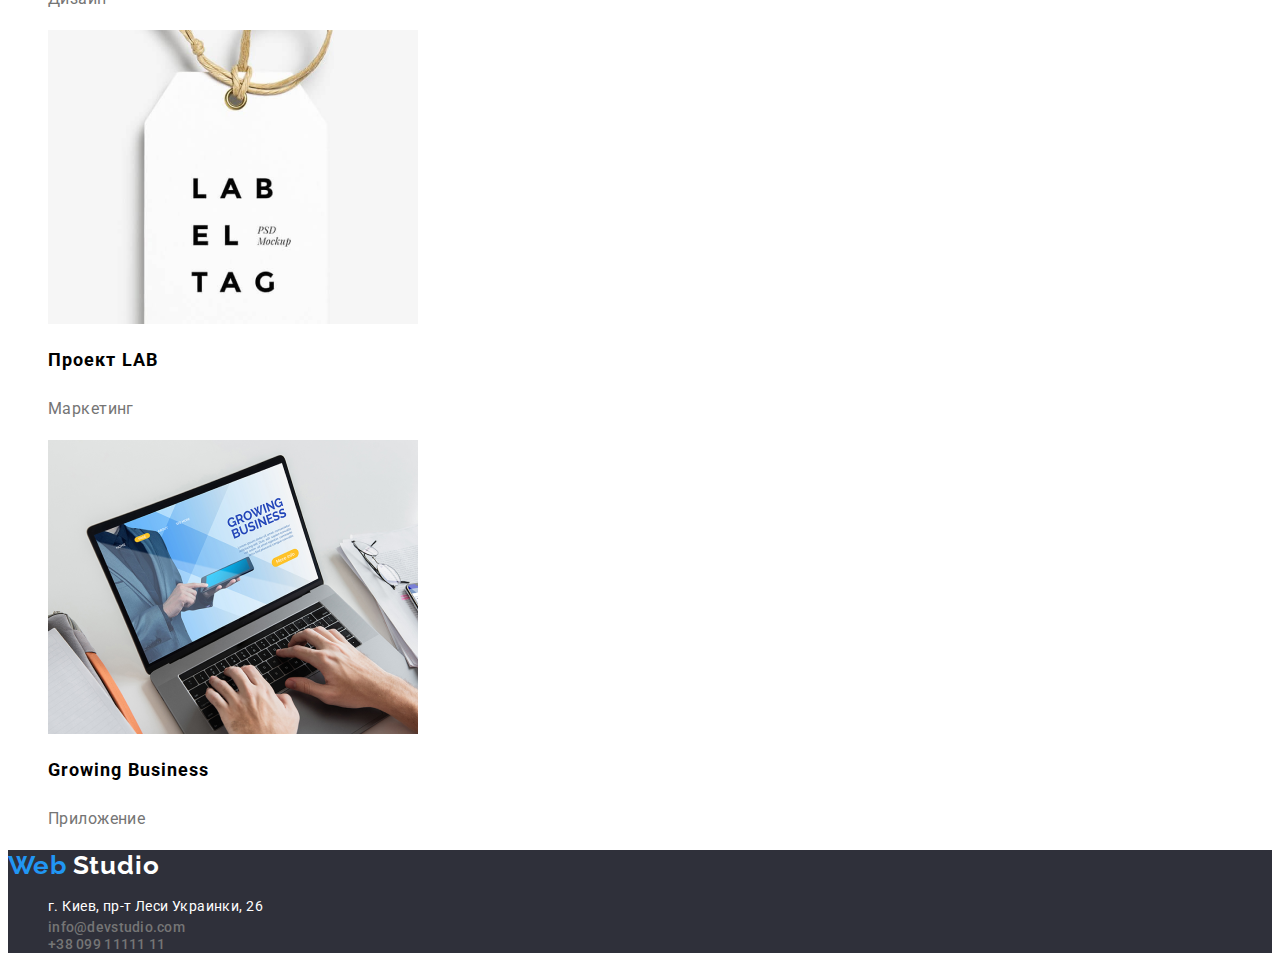
==== commit d71f9916: "add css" ====
--- a/portfolio.html
+++ b/portfolio.html
@@ -47,63 +47,63 @@
         <ul class="card-list list">
             <li class="card-link"> 
                 <a class="card-item link" href="">
-                <img src="./images./portfolio/portfolio-1.jpg" alt="Технокряк" width="370" height="294"> 
+                <img src="./images/portfolio/portfolio-1.jpg" alt="Технокряк" width="370" height="294"> 
                 <h2 class="card-title">Технокряк</h2>
                 <p class="card-text">Веб-сайт</p>
             </a>
             </li>
             <li class="card-link">
                 <a class="card-item link" href="">
-                    <img src="./images./portfolio/portfolio-2.jpg" alt="Постер New Orlean vs Golden Star" width="370" height="294">
+                    <img src="./images/portfolio/portfolio-2.jpg" alt="Постер New Orlean vs Golden Star" width="370" height="294">
                     <h2 class="card-title">Постер New Orlean vs Golden Star</h2>
                     <p class="card-text">Дизайн</p>
                 </a>
             </li>
             <li class="card-link">
                 <a class="card-item link" href="">
-                    <img src="./images./portfolio/portfolio-3.jpg" alt="Ресторан Seafood" width="370" height="294">
+                    <img src="./images/portfolio/portfolio-3.jpg" alt="Ресторан Seafood" width="370" height="294">
                     <h2 class="card-title">Ресторан Seafood</h2>
                     <p class="card-text">Приложение</p>
                 </a>
             </li>
             <li class="card-link">
                 <a class="card-item link" href="">
-                    <img src="./images./portfolio/portfolio-4.jpg" alt="Проект Prime" width="370" height="294">
+                    <img src="./images/portfolio/portfolio-4.jpg" alt="Проект Prime" width="370" height="294">
                     <h2 class="card-title">Проект Prime</h2>
                     <p class="card-text">Маркетинг</p>
                 </a>
             </li>
             <li class="card-link">
                 <a class="card-item link" href="">
-                    <img src="./images./portfolio/portfolio-5.jpg" alt="Проект Boxes" width="370" height="294">
+                    <img src="./images/portfolio/portfolio-5.jpg" alt="Проект Boxes" width="370" height="294">
                     <h2 class="card-title">Проект Boxes</h2>
                     <p class="card-text">Веб-сайт</p>
                 </a>
             </li>
             <li class="card-link">
                 <a class="card-item link" href="">
-                    <img src="./images./portfolio/portfolio-6.jpg" alt="Inspiration has no Borders" width="370" height="294">
+                    <img src="./images/portfolio/portfolio-6.jpg" alt="Inspiration has no Borders" width="370" height="294">
                     <h2 class="card-title">Inspiration has no Borders</h2>
                     <p class="card-text">Веб-сайт</p>
                 </a>
             </li>
             <li class="card-link">
                 <a class="card-item link" href="">
-                    <img src="./images./portfolio/portfolio-7.jpg" alt="Издание Limited Edition" width="370" height="294">
+                    <img src="./images/portfolio/portfolio-7.jpg" alt="Издание Limited Edition" width="370" height="294">
                     <h2 class="card-title">Издание Limited Edition</h2>
                     <p class="card-text">Дизайн</p>
                 </a>
             </li>
             <li class="card-link">
                 <a class="card-item link" href="">
-                    <img src="./images./portfolio/portfolio-8.jpg" alt="Проект LAB" width="370" height="294">
+                    <img src="./images/portfolio/portfolio-8.jpg" alt="Проект LAB" width="370" height="294">
                     <h2 class="card-title">Проект LAB</h2>
                     <p class="card-text">Маркетинг</p>
                 </a>
             </li>
             <li class="card-link">
                 <a class="card-item link" href="">
-                    <img src="./images./portfolio/portfolio-9.jpg" alt="Growing Business" width="370" height="294">
+                    <img src="./images/portfolio/portfolio-9.jpg" alt="Growing Business" width="370" height="294">
                     <h2 class="card-title">Growing Business</h2>
                     <p class="card-text">Приложение</p>
                 </a>
--- a/css/styles.css
+++ b/css/styles.css
@@ -82,7 +82,7 @@
 .btn-light {
        cursor: pointer;
         font-family: inherit;
-        font-weight: 700;
+        font-weight: 500;
         font-size: 16px;
         line-height: 1.88;
         letter-spacing: 0.06em;
@@ -95,8 +95,9 @@
     background-color: #2196F3;
     
 }
-.btn-light:active {
-    cursor: pointer; 
+.btn-light {
+    color: #FFFFFF;
+    background-color: #2196F3;
 }
 
 
@@ -118,8 +119,7 @@
 
 /* team */
 
-.about-title,
-.team-title {
+.section-title {
        font-size: 36px;
       line-height: 1.17;
       text-align: center;     
